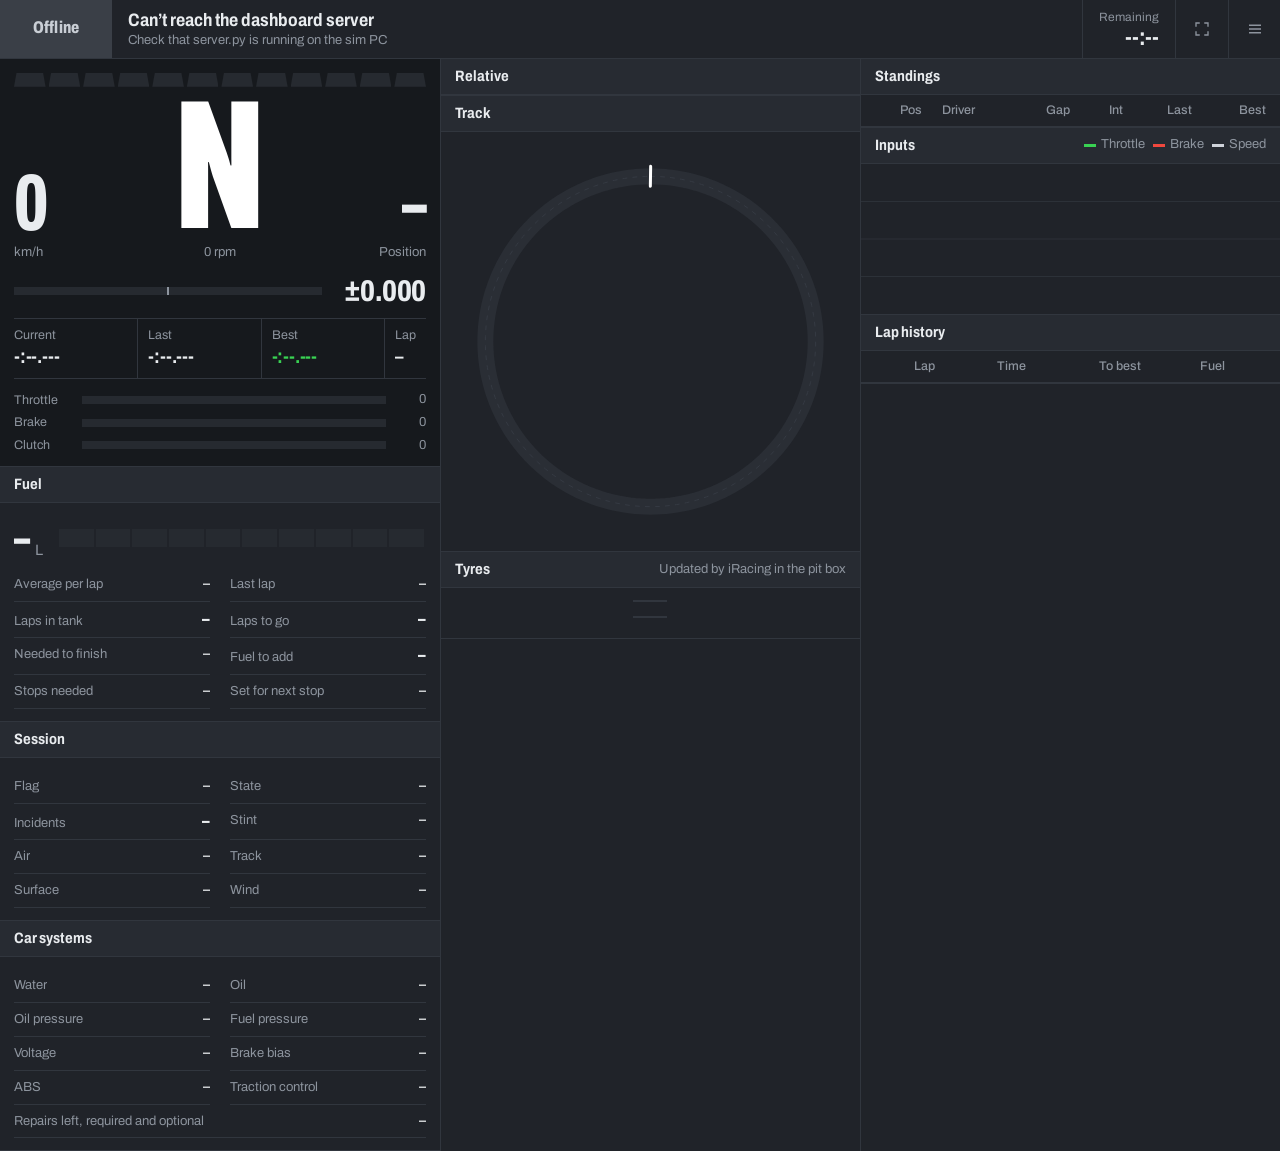
==== static/index.html @ 95dcbbf7 "Initial release: iRacing race engineer web dashboard Live telemetry dashboard served on the LAN for " ====
<!doctype html>
<html lang="en">
<head>
<meta charset="utf-8">
<meta name="viewport" content="width=device-width, initial-scale=1, viewport-fit=cover">
<meta name="theme-color" content="#1a1d22">
<meta name="mobile-web-app-capable" content="yes">
<meta name="apple-mobile-web-app-capable" content="yes">
<meta name="apple-mobile-web-app-status-bar-style" content="black-translucent">
<title>Race Engineer</title>
<link rel="preconnect" href="https://fonts.googleapis.com">
<link rel="preconnect" href="https://fonts.gstatic.com" crossorigin>
<link href="https://fonts.googleapis.com/css2?family=Archivo:wdth,wght@62..125,400..800&display=swap" rel="stylesheet">
<link rel="stylesheet" href="style.css">
</head>
<body data-tab="dash" data-conn="down">

<header class="status">
  <div id="flag" class="flag" aria-live="polite">Offline</div>
  <div class="event">
    <div id="track" class="event-track">Connecting</div>
    <div id="sess" class="event-sess"></div>
  </div>
  <div class="clock">
    <span class="clock-lbl">Remaining</span>
    <span id="h-rem" class="clock-val mono">--:--</span>
  </div>
  <div class="tools">
    <button id="btn-fs" class="tool" title="Fullscreen" aria-label="Fullscreen">
      <svg viewBox="0 0 24 24" width="18" height="18"><path d="M4 9V4h5M20 9V4h-5M4 15v5h5M20 15v5h-5" fill="none" stroke="currentColor" stroke-width="1.8"/></svg>
    </button>
    <button id="btn-set" class="tool" title="Units and options" aria-label="Units and options" aria-expanded="false">
      <svg viewBox="0 0 24 24" width="18" height="18"><path d="M4 7h16M4 12h16M4 17h16" stroke="currentColor" stroke-width="1.8"/></svg>
    </button>
  </div>
  <div id="settings" class="settings" hidden>
    <label>Speed <select data-pref="speed"><option value="kmh">km/h</option><option value="mph">mph</option></select></label>
    <label>Temperature <select data-pref="temp"><option value="c">°C</option><option value="f">°F</option></select></label>
    <label>Fuel <select data-pref="fuel"><option value="l">Litres</option><option value="gal">Gallons</option></select></label>
    <label>Tyre pressure <select data-pref="press"><option value="kpa">kPa</option><option value="psi">psi</option><option value="bar">bar</option></select></label>
    <label>Delta against <select data-pref="delta"><option value="best">My best lap</option><option value="session">Session best</option></select></label>
  </div>
</header>

<main>
  <div class="col">
    <section class="tile wheel" data-tabs="dash">
      <div id="leds" class="leds"></div>
      <div class="cluster">
        <div class="readout">
          <div id="speed" class="readout-val">0</div>
          <div id="speed-u" class="readout-lbl">km/h</div>
        </div>
        <div class="gear-wrap">
          <div id="gear" class="gear">N</div>
          <div id="rpm" class="readout-lbl mono">0 rpm</div>
        </div>
        <div class="readout right">
          <div id="pos" class="readout-val">–</div>
          <div id="pos-of" class="readout-lbl">Position</div>
        </div>
      </div>
      <div class="delta">
        <div class="delta-track"><div id="delta-bar"></div></div>
        <div id="delta" class="delta-num mono">±0.000</div>
      </div>
      <div class="times">
        <div><span class="k">Current</span><span id="t-cur" class="v mono">-:--.---</span></div>
        <div><span class="k">Last</span><span id="t-last" class="v mono">-:--.---</span></div>
        <div><span class="k">Best</span><span id="t-best" class="v mono pb">-:--.---</span></div>
        <div class="lapcell"><span class="k">Lap</span><span id="t-lap" class="v mono">–</span></div>
      </div>
      <div class="pedals">
        <div class="pedal"><span class="k">Throttle</span><div class="pbar"><i id="pb-thr" class="thr"></i></div><span id="pv-thr" class="pv mono">0</span></div>
        <div class="pedal"><span class="k">Brake</span><div class="pbar"><i id="pb-brk" class="brk"></i></div><span id="pv-brk" class="pv mono">0</span></div>
        <div class="pedal"><span class="k">Clutch</span><div class="pbar"><i id="pb-clu" class="clu"></i></div><span id="pv-clu" class="pv mono">0</span></div>
      </div>
      <div id="badges" class="badges"></div>
    </section>

    <section class="tile" data-tabs="dash">
      <h2 class="tile-h">Fuel <span id="f-samples" class="tile-meta"></span></h2>
      <div class="tile-b">
        <div class="fuel-head">
          <div class="fuel-level"><span id="f-level" class="mono">–</span><span id="f-unit">L</span></div>
          <div class="fuel-gauge"><i id="f-gauge"></i></div>
        </div>
        <dl class="kv">
          <div><dt>Average per lap</dt><dd id="f-avg" class="mono">–</dd></div>
          <div><dt>Last lap</dt><dd id="f-last" class="mono">–</dd></div>
          <div><dt>Laps in tank</dt><dd id="f-laps" class="mono strong">–</dd></div>
          <div><dt>Laps to go</dt><dd id="f-togo" class="mono strong">–</dd></div>
          <div><dt>Needed to finish</dt><dd id="f-finish" class="mono">–</dd></div>
          <div><dt>Fuel to add</dt><dd id="f-add" class="mono strong">–</dd></div>
          <div><dt>Stops needed</dt><dd id="f-stops" class="mono">–</dd></div>
          <div><dt>Set for next stop</dt><dd id="f-pit" class="mono">–</dd></div>
        </dl>
      </div>
    </section>

    <section class="tile" data-tabs="dash">
      <h2 class="tile-h">Session</h2>
      <div class="tile-b">
        <dl class="kv">
          <div><dt>Flag</dt><dd id="s-flag">–</dd></div>
          <div><dt>State</dt><dd id="s-state">–</dd></div>
          <div><dt>Incidents</dt><dd id="s-inc" class="mono strong">–</dd></div>
          <div><dt>Stint</dt><dd id="s-stint" class="mono">–</dd></div>
          <div><dt>Air</dt><dd id="s-air" class="mono">–</dd></div>
          <div><dt>Track</dt><dd id="s-trk" class="mono">–</dd></div>
          <div><dt>Surface</dt><dd id="s-wet">–</dd></div>
          <div><dt>Wind</dt><dd id="s-wind" class="mono">–</dd></div>
        </dl>
      </div>
    </section>

    <section class="tile" data-tabs="car">
      <h2 class="tile-h">Car systems</h2>
      <div class="tile-b">
        <dl class="kv">
          <div><dt>Water</dt><dd id="y-water" class="mono">–</dd></div>
          <div><dt>Oil</dt><dd id="y-oil" class="mono">–</dd></div>
          <div><dt>Oil pressure</dt><dd id="y-oilp" class="mono">–</dd></div>
          <div><dt>Fuel pressure</dt><dd id="y-fuelp" class="mono">–</dd></div>
          <div><dt>Voltage</dt><dd id="y-volt" class="mono">–</dd></div>
          <div><dt>Brake bias</dt><dd id="y-bias" class="mono">–</dd></div>
          <div><dt>ABS</dt><dd id="y-abs" class="mono">–</dd></div>
          <div><dt>Traction control</dt><dd id="y-tc" class="mono">–</dd></div>
          <div class="wide"><dt>Repairs left, required and optional</dt><dd id="y-rep" class="mono">–</dd></div>
        </dl>
      </div>
    </section>
  </div>

  <div class="col">
    <section class="tile" data-tabs="timing map">
      <h2 class="tile-h">Relative</h2>
      <table class="tbl" id="rel"><tbody></tbody></table>
    </section>

    <section class="tile" data-tabs="map">
      <h2 class="tile-h">Track <span id="map-note" class="tile-meta"></span></h2>
      <div class="map-wrap"><canvas id="map"></canvas></div>
    </section>

    <section class="tile" data-tabs="car">
      <h2 class="tile-h">Tyres <span class="tile-meta">Updated by iRacing in the pit box</span></h2>
      <div class="tile-b">
        <div class="tyres">
          <div class="tyre" data-c="LF"></div><div class="axle"></div><div class="tyre" data-c="RF"></div>
          <div class="tyre" data-c="LR"></div><div class="axle"></div><div class="tyre" data-c="RR"></div>
        </div>
        <div id="ty-pit" class="note"></div>
      </div>
    </section>
  </div>

  <div class="col">
    <section class="tile" data-tabs="timing">
      <h2 class="tile-h">Standings <span id="st-count" class="tile-meta"></span></h2>
      <div class="tbl-scroll">
        <table class="tbl" id="stand">
          <thead><tr><th>Pos</th><th class="l">Driver</th><th>Gap</th><th class="hide-s">Int</th><th>Last</th><th class="hide-s">Best</th></tr></thead>
          <tbody></tbody>
        </table>
      </div>
    </section>

    <section class="tile" data-tabs="car dash">
      <h2 class="tile-h">Inputs
        <span class="tile-meta legend"><i class="sw thr"></i>Throttle <i class="sw brk"></i>Brake <i class="sw spd"></i>Speed</span>
      </h2>
      <canvas id="trace"></canvas>
    </section>

    <section class="tile" data-tabs="timing">
      <h2 class="tile-h">Lap history</h2>
      <div class="tbl-scroll short">
        <table class="tbl" id="laps">
          <thead><tr><th>Lap</th><th>Time</th><th>To best</th><th>Fuel</th><th></th></tr></thead>
          <tbody></tbody>
        </table>
      </div>
    </section>
  </div>
</main>

<nav id="tabs">
  <button data-go="dash">Drive</button>
  <button data-go="timing">Timing</button>
  <button data-go="car">Car</button>
  <button data-go="map">Track</button>
</nav>

<script src="app.js"></script>
</body>
</html>
---- static/style.css ----
/* Pit-wall console: flush tiles split by hairline rules, one condensed family,
   colour reserved for timing meaning (purple overall best, green personal best)
   and for flags. Amber marks your own car. */
:root {
  --bg: #1a1d22;
  --tile: #202329;
  --tile-2: #272b32;
  --rule: #31363e;
  --text: #e9ecef;
  --muted: #8d949e;
  --faint: #5d646e;
  --amber: #f2a93b;
  --purple: #a45cff;
  --green: #39d353;
  --yellow: #f4d03f;
  --red: #f0483e;
  --blue: #3d9bff;
  --flag-bg: #3a3f47;
  --flag-fg: #c9ced5;
  --font: "Archivo", "Arial Narrow", system-ui, sans-serif;
}

* { box-sizing: border-box; }
html, body { margin: 0; background: var(--bg); color: var(--text); }
body {
  font: 400 14px/1.35 var(--font);
  font-stretch: 100%;
  font-variant-numeric: tabular-nums;
  min-height: 100vh;
  -webkit-tap-highlight-color: transparent;
}
button, select { font: inherit; color: inherit; }
:focus-visible { outline: 2px solid var(--amber); outline-offset: 2px; }
.mono { font-variant-numeric: tabular-nums; letter-spacing: -0.01em; }

/* ---------- status strip ---------- */
.status {
  position: sticky; top: 0; z-index: 10;
  display: grid; grid-template-columns: auto 1fr auto auto; align-items: stretch;
  background: var(--tile); border-bottom: 1px solid var(--rule);
  min-height: 56px;
}
.flag {
  display: grid; place-items: center; min-width: 112px; padding: 0 16px;
  background: var(--flag-bg); color: var(--flag-fg);
  font-weight: 800; font-stretch: 75%; font-size: 17px; letter-spacing: .01em;
}
body[data-conn="live"] { --flag-bg: #2c3138; --flag-fg: var(--text); }
body[data-flag="green"]     { --flag-bg: var(--green);  --flag-fg: #0c1a0f; }
body[data-flag="yellow"]    { --flag-bg: var(--yellow); --flag-fg: #1d1800; }
body[data-flag="blue"]      { --flag-bg: var(--blue);   --flag-fg: #021226; }
body[data-flag="white"]     { --flag-bg: #f4f5f6;       --flag-fg: #111; }
body[data-flag="red"]       { --flag-bg: var(--red);    --flag-fg: #fff; }
body[data-flag="black"]     { --flag-bg: #000;          --flag-fg: #fff; }
body[data-flag="meatball"]  { --flag-bg: #000;          --flag-fg: #ff8a2a; }
body[data-flag="debris"]    { --flag-bg: repeating-linear-gradient(135deg, var(--yellow) 0 10px, var(--red) 10px 20px); --flag-fg: #000; }
body[data-flag="checkered"] { --flag-bg: repeating-conic-gradient(#fff 0 25%, #111 0 50%) 0 0 / 14px 14px; --flag-fg: #000; }
body[data-flag="checkered"] .flag { text-shadow: 0 0 3px #fff, 0 0 6px #fff; }

.event { min-width: 0; padding: 8px 16px; display: flex; flex-direction: column; justify-content: center; }
.event-track { font-weight: 700; font-stretch: 85%; font-size: 18px; white-space: nowrap; overflow: hidden; text-overflow: ellipsis; }
.event-sess { display: flex; gap: 14px; color: var(--muted); font-size: 13px; white-space: nowrap; overflow: hidden; }
.event-sess .sim { color: var(--amber); }

.clock { display: flex; flex-direction: column; justify-content: center; align-items: flex-end; padding: 0 16px; border-left: 1px solid var(--rule); }
.clock-lbl { color: var(--muted); font-size: 12px; }
.clock-val { font-weight: 700; font-stretch: 80%; font-size: 24px; line-height: 1; }

.tools { display: flex; border-left: 1px solid var(--rule); }
.tool {
  width: 52px; display: grid; place-items: center; background: none; border: 0;
  color: var(--muted); cursor: pointer;
}
.tool + .tool { border-left: 1px solid var(--rule); }
.tool:hover, .tool[aria-expanded="true"] { color: var(--text); background: var(--tile-2); }

.settings {
  position: absolute; right: 0; top: 100%;
  display: grid; gap: 2px; padding: 8px; min-width: 280px;
  background: var(--tile-2); border: 1px solid var(--rule); border-top: 0;
}
.settings[hidden] { display: none; }
.settings label { display: flex; justify-content: space-between; align-items: center; gap: 12px; padding: 6px 8px; color: var(--muted); }
.settings select { background: var(--bg); border: 1px solid var(--rule); border-radius: 2px; padding: 5px 6px; min-width: 120px; }

/* ---------- console grid ---------- */
main {
  display: grid; gap: 1px; background: var(--rule);
  grid-template-columns: minmax(0, 1.05fr) minmax(0, 1fr) minmax(0, 1fr);
  min-height: calc(100vh - 57px);
}
.col { display: flex; flex-direction: column; background: var(--tile); min-width: 0; }
.tile { background: var(--tile); border-bottom: 1px solid var(--rule); min-width: 0; }
.tile-h {
  margin: 0; height: 36px; padding: 0 14px;
  display: flex; align-items: center; justify-content: space-between; gap: 10px;
  font-weight: 700; font-stretch: 85%; font-size: 15px;
  border-bottom: 1px solid var(--rule); background: var(--tile-2);
}
.tile-meta { color: var(--muted); font-weight: 400; font-size: 13px; font-stretch: 100%; white-space: nowrap; overflow: hidden; text-overflow: ellipsis; }
.tile-b { padding: 12px 14px; }
.note { color: var(--muted); font-size: 13px; margin-top: 10px; }

#tabs { display: none; }

@media (max-width: 1279px) and (min-width: 820px) {
  main { grid-template-columns: repeat(2, minmax(0, 1fr)); }
  .col:nth-child(3) { grid-column: 1 / -1; display: grid; grid-template-columns: repeat(2, minmax(0, 1fr)); gap: 0 1px; background: var(--rule); }
}

/* Phones: one view at a time, tab bar at the bottom */
@media (max-width: 819px), (max-height: 520px) {
  .status { grid-template-columns: auto 1fr auto auto; min-height: 50px; }
  .flag { min-width: 84px; font-size: 15px; padding: 0 10px; }
  .event { padding: 6px 10px; }
  .event-track { font-size: 16px; }
  .clock { padding: 0 10px; }
  .clock-lbl { display: none; }
  .clock-val { font-size: 20px; }
  .tool { width: 44px; }
  main {
    grid-template-columns: repeat(auto-fit, minmax(300px, 1fr));
    align-content: start;
    padding-bottom: calc(52px + env(safe-area-inset-bottom));
    min-height: calc(100vh - 51px);
  }
  .col { display: contents; }
  .tile { border-bottom: 0; }
  body[data-tab="dash"]   .tile:not([data-tabs~="dash"]),
  body[data-tab="timing"] .tile:not([data-tabs~="timing"]),
  body[data-tab="car"]    .tile:not([data-tabs~="car"]),
  body[data-tab="map"]    .tile:not([data-tabs~="map"]) { display: none; }
  #tabs {
    display: grid; grid-template-columns: repeat(4, 1fr);
    position: fixed; left: 0; right: 0; bottom: 0; z-index: 10;
    background: var(--tile); border-top: 1px solid var(--rule);
    padding-bottom: env(safe-area-inset-bottom);
  }
  #tabs button {
    height: 52px; background: none; border: 0; color: var(--muted); cursor: pointer;
    font-weight: 700; font-stretch: 85%; font-size: 15px;
    box-shadow: inset 0 3px 0 transparent;
  }
  #tabs button + button { border-left: 1px solid var(--rule); }
  body[data-tab="dash"] #tabs [data-go="dash"], body[data-tab="timing"] #tabs [data-go="timing"],
  body[data-tab="car"] #tabs [data-go="car"], body[data-tab="map"] #tabs [data-go="map"] {
    color: var(--text); background: var(--tile-2); box-shadow: inset 0 3px 0 var(--amber);
  }
  .hide-s { display: none; }
}
@media (max-width: 420px) { #btn-fs { display: none; } .event-sess span + span { display: none; } }

/* ---------- wheel display (the hero) ---------- */
.wheel { padding: 14px 14px 12px; background: #16191d; }
.leds { display: grid; grid-template-columns: repeat(12, 1fr); gap: 3px; margin-bottom: 6px; }
.leds span { height: 14px; background: #262a30; clip-path: polygon(8% 0, 92% 0, 100% 100%, 0 100%); }
.leds span.on.g { background: var(--green); }
.leds span.on.y { background: var(--yellow); }
.leds span.on.r { background: var(--red); }
.leds.blink span { animation: blink .1s steps(1) infinite alternate; background: var(--blue); }
@keyframes blink { 50% { background: #262a30; } }
@media (prefers-reduced-motion: reduce) { .leds.blink span { animation: none; } }

.cluster { display: grid; grid-template-columns: 1fr auto 1fr; align-items: end; gap: 10px; }
.readout-val { font-weight: 800; font-stretch: 62%; font-size: clamp(52px, 10vw, 80px); line-height: .9; letter-spacing: -.01em; }
.readout-lbl { color: var(--muted); font-size: 13px; margin-top: 4px; }
.readout.right { text-align: right; }
.gear-wrap { text-align: center; }
.gear {
  font-weight: 800; font-stretch: 62%; line-height: .8;
  font-size: clamp(120px, 30vw, 184px);
  min-width: .7em; color: #fff;
}
body[data-limiter="1"] .gear { color: var(--amber); }

.delta { display: grid; grid-template-columns: 1fr auto; align-items: center; gap: 14px; margin: 14px 0 12px; }
.delta-track {
  position: relative; height: 8px; background: #262a30;
  background-image: linear-gradient(var(--muted), var(--muted));
  background-size: 2px 100%; background-position: center; background-repeat: no-repeat;
}
#delta-bar { position: absolute; top: 0; bottom: 0; left: 50%; width: 0; background: var(--green); }
#delta-bar.slow { background: var(--red); }
.delta-num { font-weight: 800; font-stretch: 75%; font-size: 30px; min-width: 6ch; text-align: right; line-height: 1; }
.delta-num.fast { color: var(--green); }
.delta-num.slow { color: var(--red); }

.times { display: grid; grid-template-columns: repeat(3, minmax(0, 1fr)) auto; border-top: 1px solid var(--rule); border-bottom: 1px solid var(--rule); }
.times > div { display: flex; flex-direction: column; padding: 8px 10px 8px 0; min-width: 0; }
.times > div + div { padding-left: 10px; border-left: 1px solid var(--rule); }
.k { color: var(--muted); font-size: 12.5px; }
.times .v { font-weight: 700; font-stretch: 85%; font-size: clamp(16px, 1.2vw + 8px, 20px); white-space: nowrap; }
.pb { color: var(--green); }
.ob { color: var(--purple); }

.pedals { display: grid; gap: 5px; margin-top: 12px; }
.pedal { display: grid; grid-template-columns: 58px 1fr 30px; align-items: center; gap: 10px; }
.pbar { height: 8px; background: #262a30; }
.pbar i { display: block; height: 100%; width: 0; }
.pbar .thr { background: var(--green); }
.pbar .brk { background: var(--red); }
.pbar .clu { background: var(--blue); }
.pv { font-size: 13px; text-align: right; color: var(--muted); }

.badges { display: flex; flex-wrap: wrap; gap: 4px; margin-top: 12px; }
.badges:empty { display: none; }
.badge { font-weight: 700; font-stretch: 85%; font-size: 14px; padding: 4px 10px; background: var(--tile-2); }
.badge.warn { background: var(--red); color: #fff; }
.badge.info { background: var(--amber); color: #1b1200; }
.badge.pit { background: var(--blue); color: #021226; }

/* ---------- key / value lists ---------- */
.kv { display: grid; grid-template-columns: repeat(2, minmax(0, 1fr)); gap: 0 20px; margin: 0; }
.kv > div { display: flex; justify-content: space-between; align-items: baseline; gap: 10px; padding: 7px 0; border-bottom: 1px solid var(--rule); min-width: 0; }
.kv > div.wide { grid-column: 1 / -1; }
.kv dt { color: var(--muted); font-size: 13px; white-space: nowrap; overflow: hidden; text-overflow: ellipsis; }
.kv dd { margin: 0; font-weight: 600; white-space: nowrap; }
.kv dd.strong { font-weight: 800; font-stretch: 80%; font-size: 19px; line-height: 1; }
.ok { color: var(--green); }
.warn-t { color: var(--amber); }
.bad { color: var(--red); }

.fuel-head { display: grid; grid-template-columns: auto 1fr; align-items: center; gap: 16px; margin-bottom: 6px; }
.fuel-level { display: flex; align-items: baseline; gap: 6px; }
#f-level { font-weight: 800; font-stretch: 62%; font-size: 52px; line-height: .9; }
#f-unit { color: var(--muted); font-size: 15px; }
.fuel-gauge {
  height: 18px; background: #262a30; position: relative;
}
.fuel-gauge i { position: absolute; inset: 0 auto 0 0; width: 0; background: var(--text); }
.fuel-gauge::after {
  content: ""; position: absolute; inset: 0;
  background: repeating-linear-gradient(90deg, transparent 0 calc(10% - 2px), var(--tile) calc(10% - 2px) 10%);
}
.fuel-gauge i.low { background: var(--amber); }
.fuel-gauge i.crit { background: var(--red); }

/* ---------- timing tables ---------- */
.tbl { width: 100%; border-collapse: collapse; }
.tbl th {
  color: var(--muted); font-weight: 500; font-size: 12.5px; text-align: right;
  padding: 7px 10px; position: sticky; top: 0; background: var(--tile); border-bottom: 1px solid var(--rule);
}
.tbl td { padding: 0 10px; height: 32px; text-align: right; border-bottom: 1px solid #2a2e35; white-space: nowrap; font-size: 14px; }
.tbl th:first-child, .tbl td:first-child { padding-left: 14px; }
.tbl th:last-child, .tbl td:last-child { padding-right: 14px; }
.tbl .l, .tbl td.name { text-align: left; }
.tbl td.name { max-width: 0; width: 100%; overflow: hidden; text-overflow: ellipsis; }
.tbl td.p { font-weight: 800; font-stretch: 75%; font-size: 16px; color: var(--muted); width: 1%; }
.tbl tr.me td { background: rgba(242, 169, 59, .12); }
.tbl tr.me td:first-child { box-shadow: inset 3px 0 0 var(--amber); color: var(--amber); }
.tbl tr.me td.name { font-weight: 700; }
.tbl tr.pit td { color: var(--faint); }
.tbl tr.ahead td.name, .tbl tr.ahead td.gap { color: #ff8f6b; }
.tbl tr.behind td.name, .tbl tr.behind td.gap { color: #7fb8ff; }
.tbl td .ob { color: var(--purple); font-weight: 700; }
.tbl td .pb { color: var(--green); }
.tbl td.gap { font-weight: 700; }
.tbl td.dim { color: var(--muted); font-size: 13px; }

.carno {
  display: inline-block; min-width: 34px; margin-right: 10px; padding-left: 7px;
  border-left: 4px solid var(--cc, #888); font-weight: 700; font-stretch: 80%; color: var(--text);
}
.tag { font-weight: 700; font-stretch: 85%; font-size: 12px; padding: 1px 6px; margin-left: 8px; background: var(--tile-2); color: var(--muted); }
.tag.pit { background: var(--blue); color: #021226; }
.tbl-scroll { max-height: 60vh; overflow: auto; }
.tbl-scroll.short { max-height: 36vh; }
.empty { color: var(--muted); padding: 16px 14px !important; text-align: left !important; height: auto !important; }

/* ---------- map / trace ---------- */
.map-wrap { aspect-ratio: 1 / 1; max-height: 68vh; margin: 0 auto; padding: 8px; }
#map { width: 100%; height: 100%; display: block; }
#trace { width: 100%; height: 150px; display: block; }
.legend { display: inline-flex; gap: 8px; align-items: center; }
.sw { display: inline-block; width: 12px; height: 3px; vertical-align: middle; margin-right: -3px; }
.sw.thr { background: var(--green); } .sw.brk { background: var(--red); } .sw.spd { background: #cfd3da; }

/* ---------- tyres: laid out like the car, viewed from above ---------- */
.tyres { display: grid; grid-template-columns: 1fr 34px 1fr; gap: 16px 0; }
.axle { position: relative; }
.axle::before { content: ""; position: absolute; left: 0; right: 0; top: 60%; height: 2px; background: var(--rule); }
.tyre .tn { display: flex; justify-content: space-between; color: var(--muted); font-size: 12.5px; margin-bottom: 4px; }
.tyre .tn b { color: var(--text); font-weight: 700; }
.tyre .tt { display: grid; grid-template-columns: repeat(3, 1fr); gap: 2px; }
.tyre .tt span { text-align: center; padding: 12px 0; font-weight: 700; font-stretch: 80%; font-size: 17px; background: #2a2f36; color: #fff; }
.tyre .tm { display: flex; justify-content: space-between; margin-top: 4px; font-size: 12.5px; color: var(--muted); }
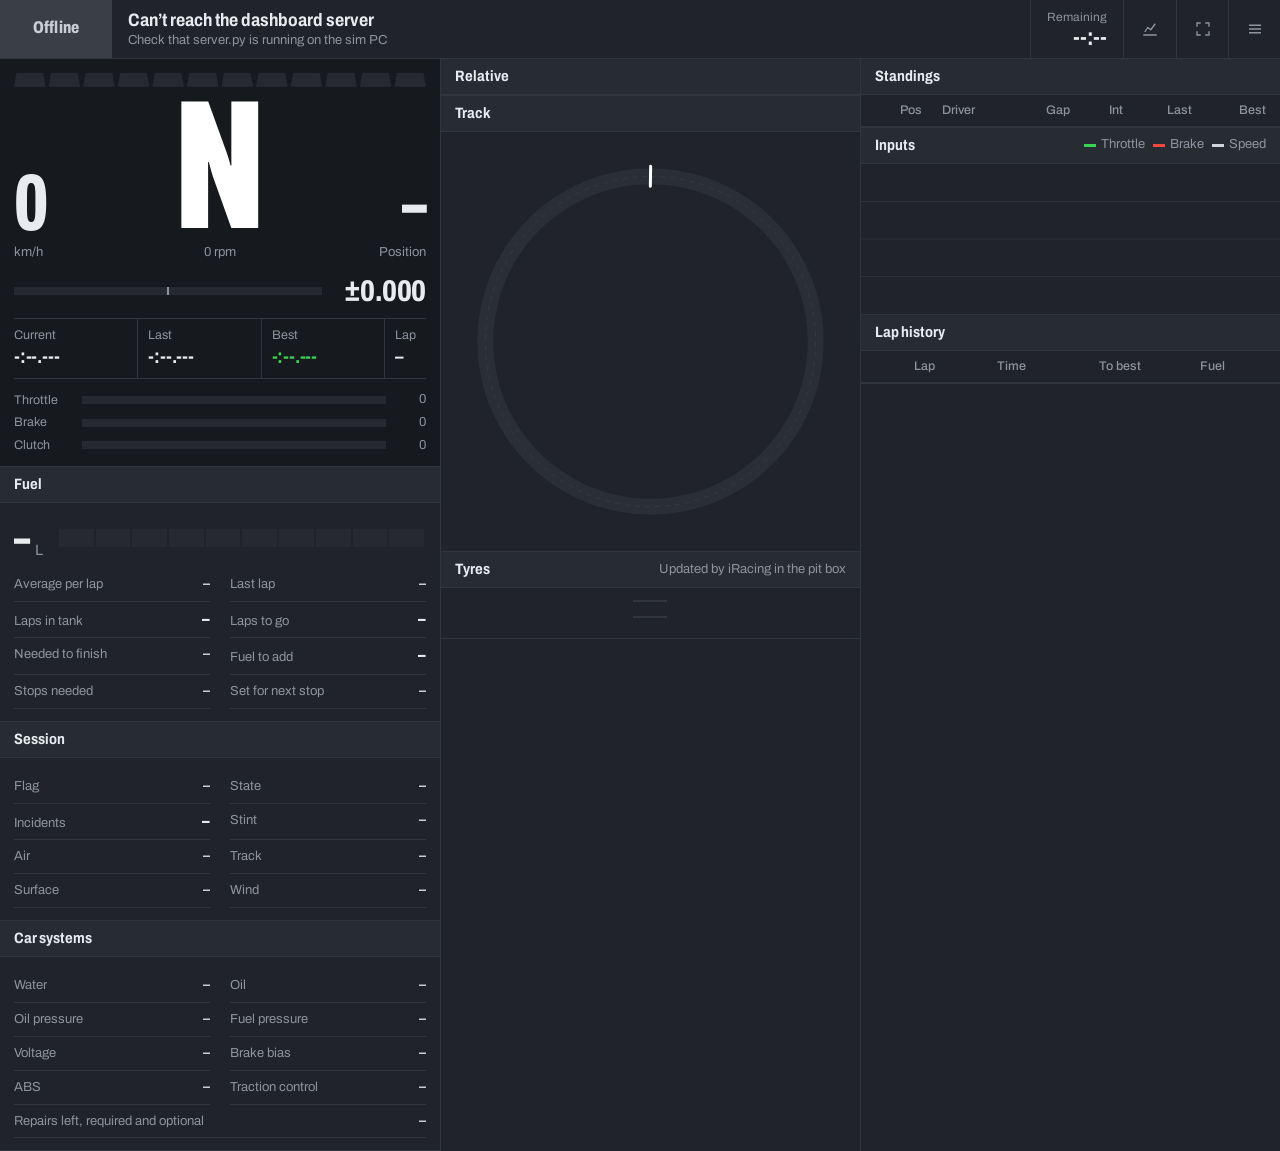
==== commit e4ef199a: "Add session history, lap analysis, replay and data folder picker History - Record every session to S" ====
--- a/static/index.html
+++ b/static/index.html
@@ -26,6 +26,9 @@
     <span id="h-rem" class="clock-val mono">--:--</span>
   </div>
   <div class="tools">
+    <a id="nav-hist" class="tool" href="history.html" title="History and lap analysis" aria-label="History and lap analysis">
+      <svg viewBox="0 0 24 24" width="18" height="18"><path d="M3 20h18M5 16l4-6 4 3 6-8" fill="none" stroke="currentColor" stroke-width="1.8"/></svg>
+    </a>
     <button id="btn-fs" class="tool" title="Fullscreen" aria-label="Fullscreen">
       <svg viewBox="0 0 24 24" width="18" height="18"><path d="M4 9V4h5M20 9V4h-5M4 15v5h5M20 15v5h-5" fill="none" stroke="currentColor" stroke-width="1.8"/></svg>
     </button>
@@ -185,6 +188,26 @@
   </div>
 </main>
 
+<div id="replaybar" class="replaybar" hidden>
+  <div class="rb-row">
+    <a id="rb-exit" class="rb-btn" href="history.html">History</a>
+    <button id="rb-prev" class="rb-btn" title="Previous lap">Prev lap</button>
+    <button id="rb-back" class="rb-btn" title="Back 10 seconds (Left arrow: 5 s)">−10 s</button>
+    <button id="rb-play" class="rb-btn rb-play" aria-pressed="false">Play</button>
+    <button id="rb-fwd" class="rb-btn" title="Forward 10 seconds (Right arrow: 5 s)">+10 s</button>
+    <button id="rb-next" class="rb-btn" title="Next lap">Next lap</button>
+    <label class="rb-speed">Speed
+      <select id="rb-speed"><option value="0.5">0.5×</option><option value="1" selected>1×</option><option value="2">2×</option><option value="4">4×</option><option value="8">8×</option><option value="16">16×</option></select>
+    </label>
+    <span id="rb-time" class="rb-time"></span>
+  </div>
+  <div id="rb-tl" class="rb-tl" title="Drag to seek">
+    <div id="rb-fill" class="rb-fill"></div>
+    <div id="rb-marks"></div>
+    <div id="rb-head" class="rb-head"></div>
+  </div>
+</div>
+
 <nav id="tabs">
   <button data-go="dash">Drive</button>
   <button data-go="timing">Timing</button>
--- a/static/style.css
+++ b/static/style.css
@@ -285,3 +285,147 @@
 .tyre .tt { display: grid; grid-template-columns: repeat(3, 1fr); gap: 2px; }
 .tyre .tt span { text-align: center; padding: 12px 0; font-weight: 700; font-stretch: 80%; font-size: 17px; background: #2a2f36; color: #fff; }
 .tyre .tm { display: flex; justify-content: space-between; margin-top: 4px; font-size: 12.5px; color: var(--muted); }
+
+/* ---------- history / analysis page ---------- */
+.navlink { text-decoration: none; }
+.navlink:hover { background: var(--tile-2); color: var(--text); }
+.hist .flag { --flag-bg: #2c3138; --flag-fg: var(--text); }
+.tool:disabled { opacity: .35; cursor: default; background: none; }
+.status .tools { margin-left: auto; }
+.hist .status { grid-template-columns: auto 1fr auto; }
+
+.hgrid {
+  display: grid; grid-template-columns: 330px minmax(0, 1fr); gap: 1px;
+  background: var(--rule); min-height: calc(100vh - 57px);
+}
+.side { display: flex; flex-direction: column; background: var(--tile); min-width: 0; }
+.side .grow { flex: 1; }
+.slist { max-height: 36vh; overflow: auto; }
+.sess {
+  display: grid; gap: 3px; width: 100%; text-align: left; padding: 10px 14px;
+  background: none; border: 0; border-bottom: 1px solid var(--rule); cursor: pointer;
+}
+.sess:hover { background: var(--tile-2); }
+.sess.on { background: var(--tile-2); box-shadow: inset 3px 0 0 var(--amber); }
+.sess .s1 { font-weight: 700; font-stretch: 85%; font-size: 15px; white-space: nowrap; overflow: hidden; text-overflow: ellipsis; }
+.sess .s1 .muted { color: var(--muted); font-weight: 500; }
+.sess .s2 { display: flex; gap: 12px; color: var(--muted); font-size: 12.5px; white-space: nowrap; overflow: hidden; }
+.rec { color: var(--red); font-weight: 700; }
+.rec::before { content: ""; display: inline-block; width: 7px; height: 7px; border-radius: 50%; background: var(--red); margin-right: 5px; vertical-align: 1px; }
+.sim { color: var(--amber); }
+.pad { padding: 12px 14px; margin: 0; }
+.laplist { max-height: none; }
+#laptbl tbody tr { cursor: pointer; }
+#laptbl tbody tr:hover td { background: var(--tile-2); }
+#laptbl tr.sel td { background: #2a2f36; }
+.chip { display: inline-block; width: 10px; height: 10px; margin-right: 8px; vertical-align: 0; background: transparent; border: 1px solid var(--rule); }
+.chip[style] { border-color: transparent; }
+
+.mainh { background: var(--tile); min-width: 0; }
+.toprow { display: grid; grid-template-columns: minmax(0, 1fr) minmax(0, 1.25fr); gap: 1px; background: var(--rule); border-bottom: 1px solid var(--rule); }
+.toprow .tile { border-bottom: 0; }
+.stack { position: relative; }
+.stack canvas { position: absolute; inset: 0; width: 100%; height: 100%; display: block; }
+.hmap { aspect-ratio: 4 / 3; max-height: 46vh; margin: 0 auto; }
+.hmap canvas + canvas { cursor: crosshair; }
+.map-legend { display: flex; gap: 10px; align-items: center; padding: 0 14px 12px; color: var(--muted); font-size: 12.5px; min-height: 28px; }
+.ramp { width: 80px; height: 6px; background: linear-gradient(90deg, #f0483e, #f4d03f, #39d353); }
+.pace { height: 230px; }
+#lapsum td, #lapsum th { height: 30px; font-size: 13px; }
+#lapsum tr.head th { position: static; }
+
+.zoom { display: flex; align-items: center; gap: 6px; }
+.zbtn {
+  height: 26px; min-width: 28px; padding: 0 8px; background: var(--bg); border: 1px solid var(--rule);
+  color: var(--text); cursor: pointer; font-weight: 700; font-stretch: 85%;
+}
+.zbtn:hover { border-color: var(--faint); }
+#cursor-at span { margin-left: 10px; font-weight: 700; }
+.chart { border-bottom: 1px solid #2a2e35; }
+.chart-h { display: flex; justify-content: space-between; align-items: baseline; padding: 6px 14px 2px; font-size: 13px; }
+.chart-h .lbl { color: var(--muted); }
+.chart-h .vals { display: flex; gap: 14px; font-weight: 700; font-variant-numeric: tabular-nums; }
+.chart-h .vals .u { color: var(--muted); font-weight: 400; margin-left: -8px; }
+.chart .stack { margin: 0 14px; cursor: crosshair; touch-action: pan-y; }
+.chart .stack.grabbing { cursor: grabbing; }
+.axis { height: 26px; margin: 0 14px 10px; }
+
+@media (max-width: 1100px) {
+  .hgrid { grid-template-columns: 1fr; }
+  .slist { max-height: 30vh; }
+  .laplist { max-height: 40vh; }
+  .toprow { grid-template-columns: 1fr; }
+}
+@media (max-width: 819px) {
+  .hist main { padding-bottom: 0; }
+  .zoom .tile-meta { display: none; }
+}
+#laptbl td.name, #lapsum td.name { max-width: none; width: auto; overflow: visible; }
+
+/* ---------- replay transport ---------- */
+.replaybar {
+  position: fixed; left: 0; right: 0; bottom: 0; z-index: 20;
+  background: var(--tile-2); border-top: 1px solid var(--rule);
+  padding: 8px 16px 10px; padding-bottom: calc(10px + env(safe-area-inset-bottom));
+}
+.replaybar[hidden] { display: none; }
+body.replaying main { padding-bottom: 96px; }
+.rb-row { display: flex; align-items: center; gap: 6px; flex-wrap: wrap; }
+.rb-btn {
+  height: 32px; padding: 0 12px; display: inline-grid; place-items: center;
+  background: var(--bg); border: 1px solid var(--rule); color: var(--text);
+  font-weight: 700; font-stretch: 85%; font-size: 14px; cursor: pointer; text-decoration: none;
+}
+.rb-btn:hover { border-color: var(--faint); }
+.rb-play { min-width: 76px; background: var(--amber); border-color: var(--amber); color: #1b1200; }
+.rb-play:hover { border-color: #fff; }
+.rb-speed { display: inline-flex; align-items: center; gap: 6px; color: var(--muted); margin-left: 6px; }
+.rb-speed select { height: 32px; background: var(--bg); border: 1px solid var(--rule); padding: 0 6px; }
+.rb-time { margin-left: auto; font-weight: 700; font-stretch: 85%; font-size: 15px; white-space: pre; font-variant-numeric: tabular-nums; }
+.rb-tl { position: relative; height: 22px; margin-top: 8px; background: var(--bg); cursor: pointer; touch-action: none; }
+.rb-fill { position: absolute; inset: 0 auto 0 0; width: 0; background: rgba(242, 169, 59, .22); pointer-events: none; }
+.rb-head { position: absolute; top: -3px; bottom: -3px; width: 3px; margin-left: -1px; background: var(--amber); pointer-events: none; }
+.mk { position: absolute; top: 0; bottom: 0; width: 1px; pointer-events: none; }
+.mk.lap { background: #3a3f47; }
+.mk.inc { width: 3px; background: var(--red); top: 11px; }
+.mk.pit { width: 3px; background: var(--blue); bottom: 11px; }
+.mk.yel { width: 2px; background: var(--yellow); top: 6px; bottom: 6px; }
+@media (max-width: 819px), (max-height: 520px) {
+  .replaybar { bottom: calc(52px + env(safe-area-inset-bottom)); padding: 6px 10px 8px; }
+  body.replaying main { padding-bottom: calc(52px + 130px + env(safe-area-inset-bottom)); }
+  .rb-btn { padding: 0 9px; }
+  .rb-time { width: 100%; margin-left: 0; font-size: 13px; }
+}
+
+.tool-wide { width: auto; padding: 0 16px; gap: 8px; display: inline-flex; align-items: center; text-decoration: none; color: var(--text); font-weight: 700; font-stretch: 85%; font-size: 15px; }
+.tool-wide[hidden] { display: none; }
+.replay-link { color: var(--amber); font-weight: 700; text-decoration: none; }
+.replay-link:hover { text-decoration: underline; }
+
+/* ---------- data folder dialog ---------- */
+.dlg {
+  width: min(640px, calc(100vw - 24px)); padding: 0; border: 1px solid var(--rule);
+  background: var(--tile); color: var(--text);
+}
+.dlg::backdrop { background: rgba(0, 0, 0, .6); }
+.dlg-h { display: flex; align-items: center; justify-content: space-between; background: var(--tile-2); border-bottom: 1px solid var(--rule); margin: 0; }
+.dlg-h h2 { margin: 0; padding: 0 16px; font-weight: 700; font-stretch: 85%; font-size: 17px; }
+.dlg-h .tool { height: 48px; }
+.dlg-b { padding: 14px 16px 16px; display: grid; gap: 12px; }
+.dlg-b .note { margin: 0; }
+.cur { display: grid; gap: 2px; }
+.path { font-weight: 600; word-break: break-all; }
+.pick-bar { display: flex; gap: 6px; }
+.pick-bar input { flex: 1; min-width: 0; height: 26px; padding: 0 8px; background: var(--bg); border: 1px solid var(--rule); color: var(--text); font: inherit; }
+.pick-bar select { height: 26px; background: var(--bg); border: 1px solid var(--rule); }
+.pick-bar select[hidden] { display: none; }
+.zbtn:disabled { opacity: .4; cursor: default; }
+.dirlist { margin-top: 6px; max-height: 260px; overflow: auto; border: 1px solid var(--rule); background: var(--bg); }
+.dir { display: block; width: 100%; text-align: left; padding: 7px 10px; background: none; border: 0; border-bottom: 1px solid #23272d; cursor: pointer; }
+.dir::before { content: ""; display: inline-block; width: 12px; height: 9px; margin-right: 8px; border: 1.5px solid var(--muted); border-top-width: 3px; vertical-align: -1px; }
+.dir:hover { background: var(--tile-2); }
+.pick-foot { display: flex; align-items: center; justify-content: space-between; gap: 12px; margin-top: 10px; }
+.rb-btn:disabled { opacity: .45; cursor: default; }
+#store-pick[hidden] { display: none; }
+#laptbl th, #laptbl td { padding-left: 7px; padding-right: 7px; }
+#laptbl th:first-child, #laptbl td:first-child { padding-left: 14px; }
